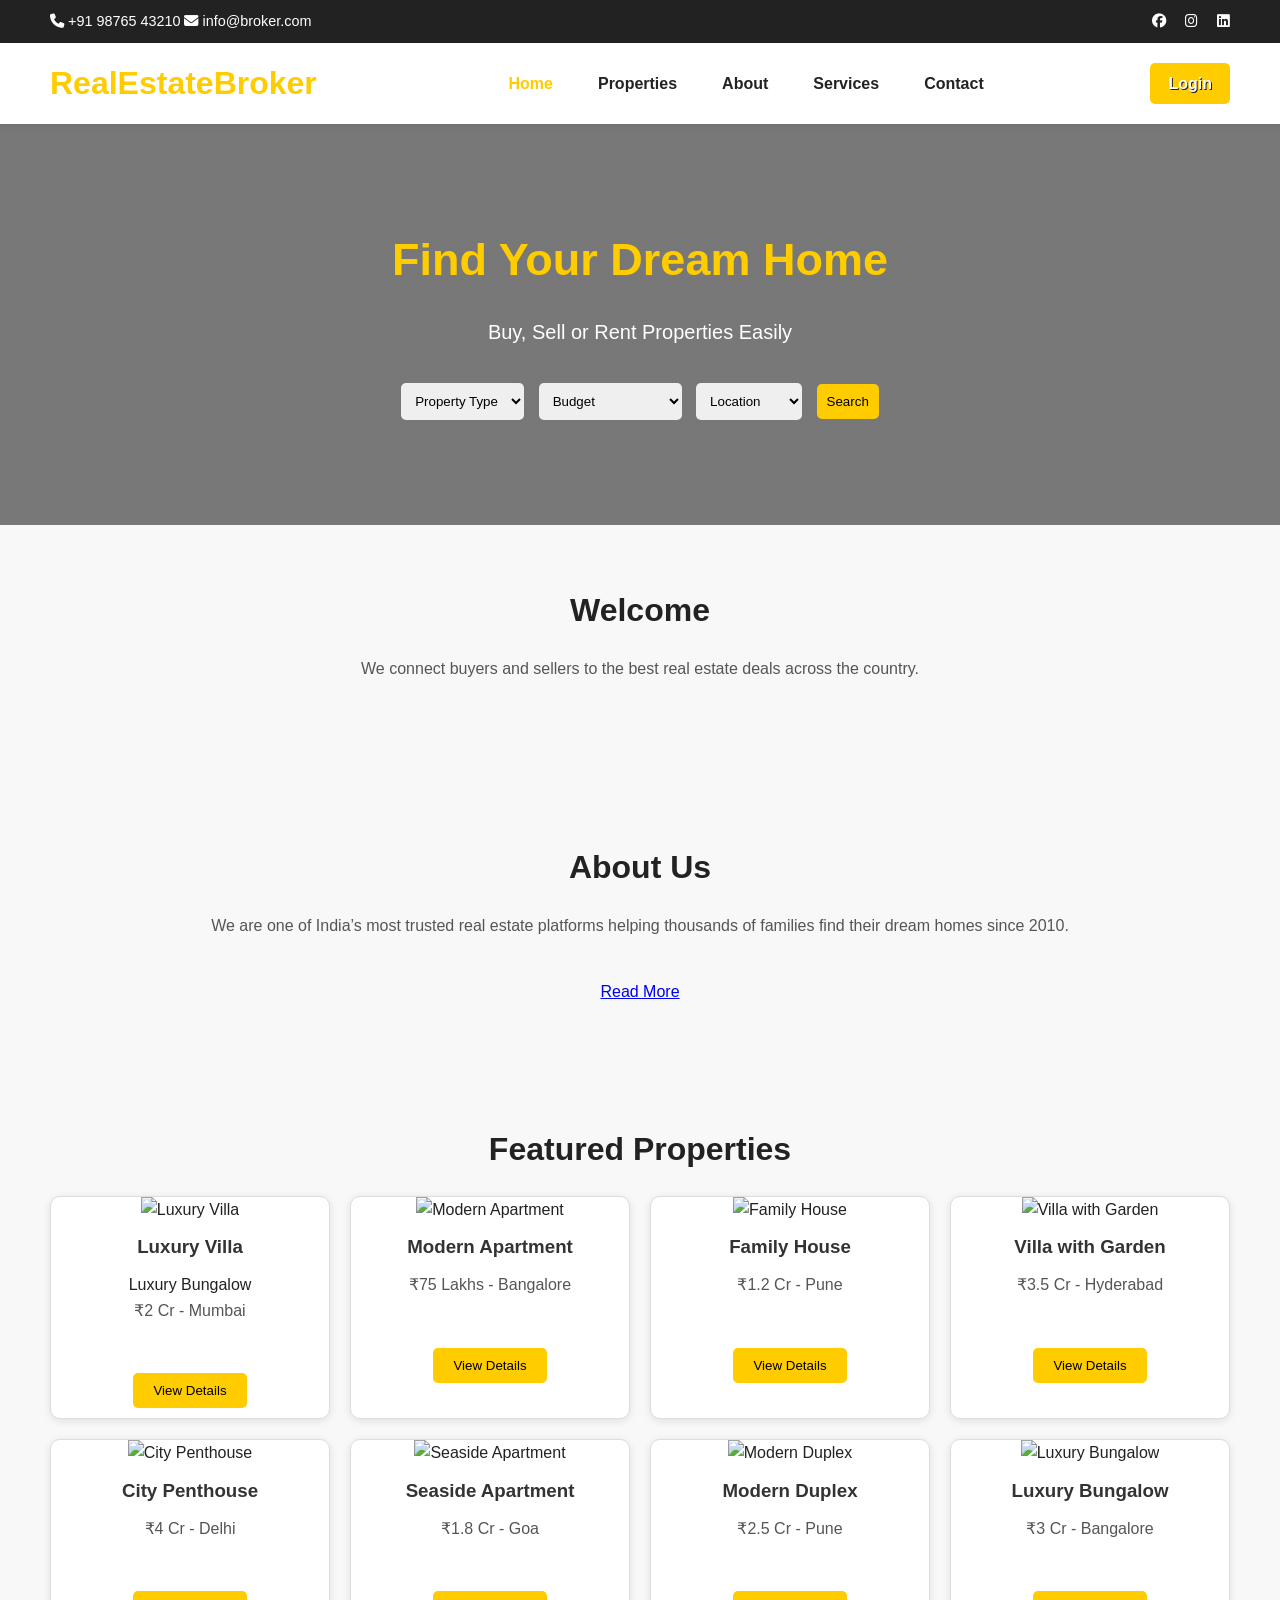
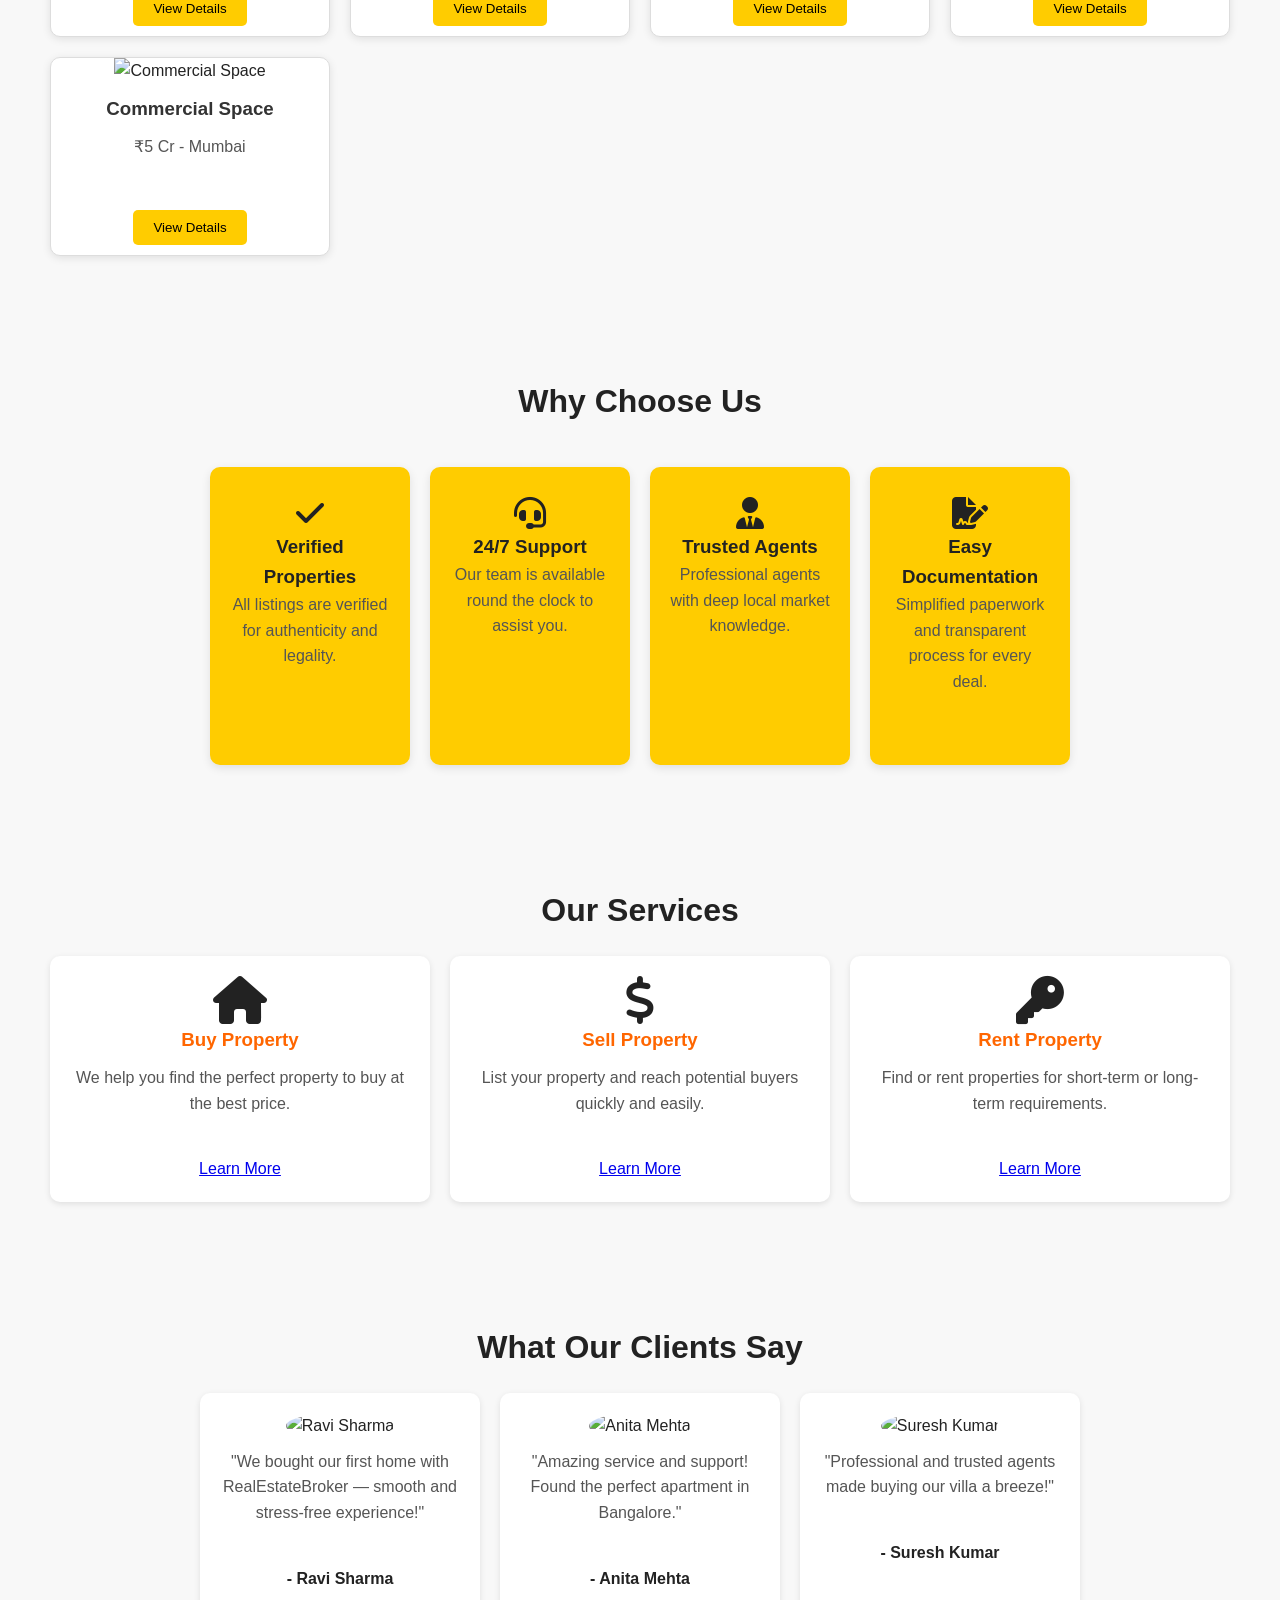
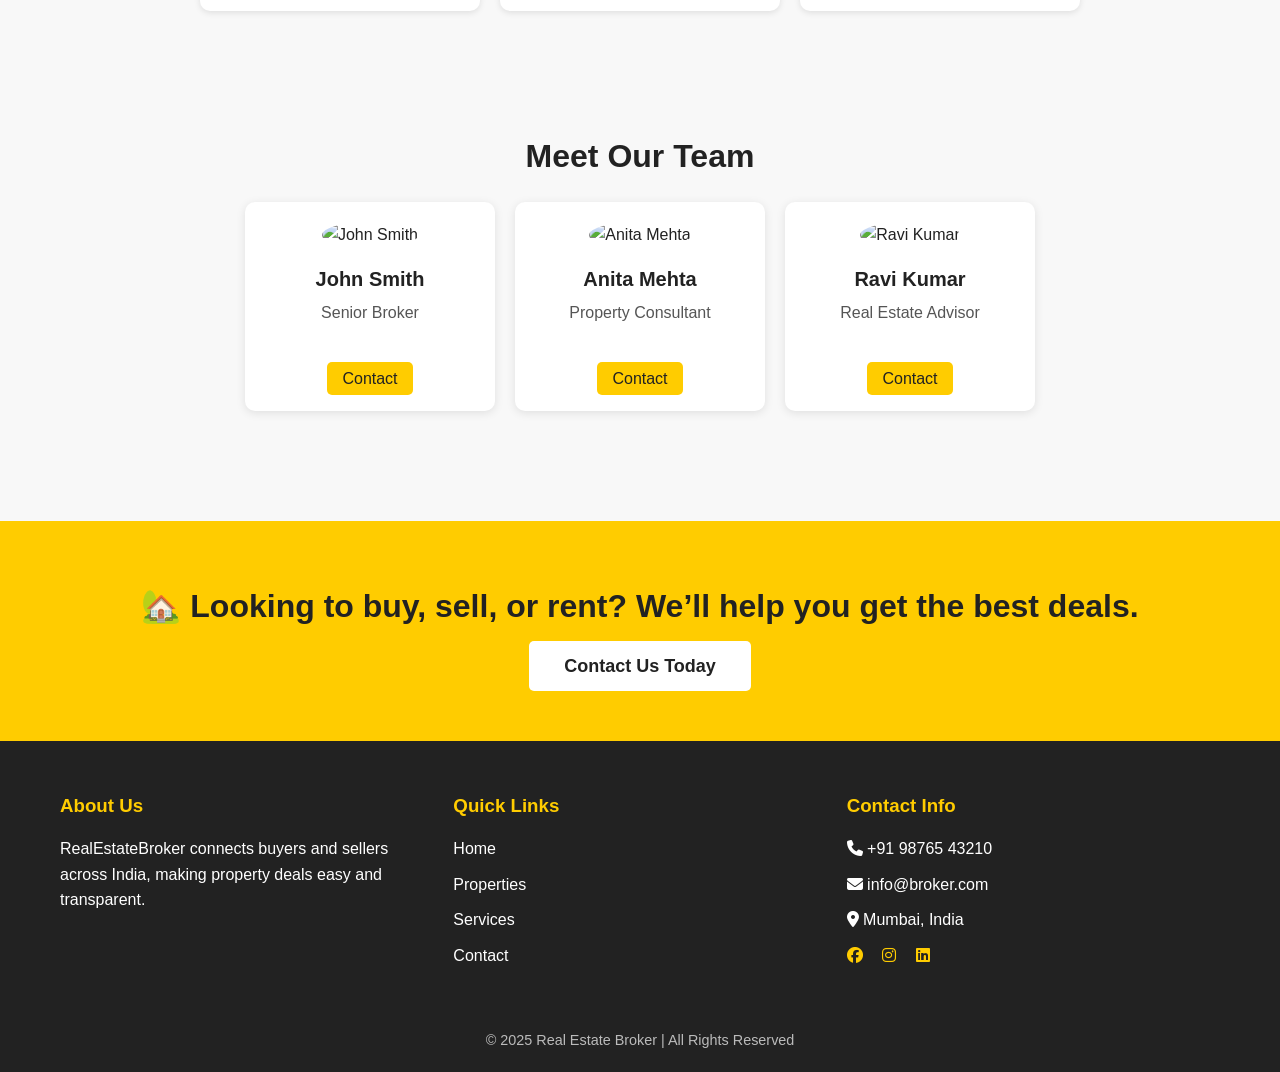
==== index.html @ b23b44d8 "Add files via upload" ====
<!DOCTYPE html>
<html lang="en">
<head>
  <meta charset="UTF-8">
  <meta name="viewport" content="width=device-width, initial-scale=1.0">
  <title>Home - Real Estate Broker</title>
  <link rel="stylesheet" href="style.css">
  <link rel="stylesheet" href="https://cdnjs.cloudflare.com/ajax/libs/font-awesome/6.5.0/css/all.min.css">
</head>
<body>

<!-- 🔹 Top Bar -->
<div class="top-bar">
  <div class="contact-info">
    <span><i class="fa-solid fa-phone"></i> +91 98765 43210</span>
    <span><i class="fa-solid fa-envelope"></i> info@broker.com</span>
  </div>
  <div class="social-icons">
    <a href="#"><i class="fa-brands fa-facebook"></i></a>
    <a href="#"><i class="fa-brands fa-instagram"></i></a>
    <a href="#"><i class="fa-brands fa-linkedin"></i></a>
  </div>
</div>

<!-- 🔹 Header -->
<header>
  <h1>RealEstateBroker</h1>
  <nav>
    <ul>
      <li><a href="index.html" class="active">Home</a></li>
      <li><a href="properties.html">Properties</a></li>
      <li><a href="about.html">About</a></li>
      <li><a href="services.html">Services</a></li>
      <li><a href="contact.html">Contact</a></li>
      
    </ul>
  </nav>
     <a href="login.html" class="btn-login">Login</a>
</header>

<!-- 🔹 Hero Section -->
<section class="hero">
  <h2>Find Your Dream Home</h2>
  <p>Buy, Sell or Rent Properties Easily</p>
  <div class="search-box">
    <select>
      <option>Property Type</option>
      <option>House</option>
      <option>Apartment</option>
      <option>Villa</option>
      <option>Commercial</option>
    </select>
    <select>
      <option>Budget</option>
      <option>Below ₹50 Lakhs</option>
      <option>₹50L - ₹1 Cr</option>
      <option>₹1 Cr - ₹2 Cr</option>
      <option>Above ₹2 Cr</option>
    </select>
    <select>
      <option>Location</option>
      <option>Mumbai</option>
      <option>Delhi</option>
      <option>Bangalore</option>
      <option>Pune</option>
      <option>Hyderabad</option>
    </select>
    <button type="button">Search</button>
  </div>
</section>

<!-- 🔹 Welcome -->
<section class="section">
  <h2>Welcome</h2>
  <p>We connect buyers and sellers to the best real estate deals across the country.</p>
</section>

<!-- 🔹 About Preview -->
<section class="section about-preview">
  <h2>About Us</h2>
  <p>We are one of India’s most trusted real estate platforms helping thousands of families find their dream homes since 2010.</p>
  <a href="about.html" class="btn">Read More</a>
</section>

<!-- 🔹 Featured Properties -->
<section class="section">
  <h2>Featured Properties</h2>
  <div class="properties">
    <div class="property-card">
      <img src="./image/luxury villa.png" alt="Luxury Villa">
      <h3>Luxury Villa</h3>Luxury Bungalow
      
      <p>₹2 Cr - Mumbai</p>
      <button>View Details</button>
    </div>
    <div class="property-card">
      <img src="./image/morden apartment.png" alt="Modern Apartment">
      <h3>Modern Apartment</h3>
      <p>₹75 Lakhs - Bangalore</p>
      <button>View Details</button>
    </div>
    <div class="property-card">
      <img src="./image/family house.png" alt="Family House">
      <h3>Family House</h3>
      <p>₹1.2 Cr - Pune</p>
      <button>View Details</button>
    </div>
  <div class="property-card">
      <img src="./image/villa with garden.png" alt="Villa with Garden">
      <h3>Villa with Garden</h3>
      <p>₹3.5 Cr - Hyderabad</p>
      <button>View Details</button>
    </div>
    <div class="property-card">
      <img src="./image/penhouse.png" alt="City Penthouse">
      <h3>City Penthouse</h3>
      <p>₹4 Cr - Delhi</p>
      <button>View Details</button>
    </div>
    <div class="property-card">
      <img src="./image/seaside apartment.png" alt="Seaside Apartment">
      <h3>Seaside Apartment</h3>
      <p>₹1.8 Cr - Goa</p>
      <button>View Details</button>
    </div>
    <div class="property-card">
      <img src="./image/Modern Duplex.png" alt="Modern Duplex">
      <h3>Modern Duplex</h3>
      <p>₹2.5 Cr - Pune</p>
      <button>View Details</button>
    </div>
    <div class="property-card">
      <img src="./image/Luxury Bungalow.png" alt="Luxury Bungalow">
      <h3>Luxury Bungalow</h3>
      <p>₹3 Cr - Bangalore</p>
      <button>View Details</button>
    </div>
    <div class="property-card">
      <img src="./image/Commercial Space.png" alt="Commercial Space">
      <h3>Commercial Space</h3>
      <p>₹5 Cr - Mumbai</p>
      <button>View Details</button>
    </div>
  </div>
    </div>
</section>

<!-- 🔹 Why Choose Us -->
<section class="section">
  <h2>Why Choose Us</h2>
  <div class="highlights">
    <div class="highlight-card">
      <i class="fa-solid fa-check fa-2x"></i>
      <h3>Verified Properties</h3>
      <p>All listings are verified for authenticity and legality.</p>
    </div>
    <div class="highlight-card">
      <i class="fa-solid fa-headset fa-2x"></i>
      <h3>24/7 Support</h3>
      <p>Our team is available round the clock to assist you.</p>
    </div>
    <div class="highlight-card">
      <i class="fa-solid fa-user-tie fa-2x"></i>
      <h3>Trusted Agents</h3>
      <p>Professional agents with deep local market knowledge.</p>
    </div>
    <div class="highlight-card">
      <i class="fa-solid fa-file-signature fa-2x"></i>
      <h3>Easy Documentation</h3>
      <p>Simplified paperwork and transparent process for every deal.</p>
    </div>
  </div>
</section>

<!-- 🔹 Services -->
<section class="section services-overview">
  <h2>Our Services</h2>
  <div class="services-overview-cards">
    <div class="service-card">
      <i class="fa-solid fa-house fa-3x"></i>
      <h3>Buy Property</h3>
      <p>We help you find the perfect property to buy at the best price.</p>
      <a href="services.html" class="btn">Learn More</a>
    </div>
    <div class="service-card">
      <i class="fa-solid fa-dollar-sign fa-3x"></i>
      <h3>Sell Property</h3>
      <p>List your property and reach potential buyers quickly and easily.</p>
      <a href="services.html" class="btn">Learn More</a>
    </div>
    <div class="service-card">
      <i class="fa-solid fa-key fa-3x"></i>
      <h3>Rent Property</h3>
      <p>Find or rent properties for short-term or long-term requirements.</p>
      <a href="services.html" class="btn">Learn More</a>
    </div>
  </div>
</section>

<!-- 🔹 Testimonials -->
<section class="section testimonials">
  <h2>What Our Clients Say</h2>
  <div class="testimonials-cards">
    <div class="testimonial-card">
      <img src="https://randomuser.me/api/portraits/men/32.jpg" alt="Ravi Sharma">
      <p>"We bought our first home with RealEstateBroker — smooth and stress-free experience!"</p>
      <h4>- Ravi Sharma</h4>
    </div>
    <div class="testimonial-card">
      <img src="https://randomuser.me/api/portraits/women/44.jpg" alt="Anita Mehta">
      <p>"Amazing service and support! Found the perfect apartment in Bangalore."</p>
      <h4>- Anita Mehta</h4>
    </div>
    <div class="testimonial-card">
      <img src="https://randomuser.me/api/portraits/men/54.jpg" alt="Suresh Kumar">
      <p>"Professional and trusted agents made buying our villa a breeze!"</p>
      <h4>- Suresh Kumar</h4>
    </div>
  </div>
</section>

<!-- 🔹 Agents -->
<section class="section agents">
  <h2>Meet Our Team</h2>
  <div class="agents-cards">
    <div class="agent-card">
      <img src="https://randomuser.me/api/portraits/men/22.jpg" alt="John Smith">
      <h3>John Smith</h3>
      <p>Senior Broker</p>
      <a href="mailto:john@example.com" class="btn">Contact</a>
    </div>
    <div class="agent-card">
      <img src="https://randomuser.me/api/portraits/women/33.jpg" alt="Anita Mehta">
      <h3>Anita Mehta</h3>
      <p>Property Consultant</p>
      <a href="mailto:anita@example.com" class="btn">Contact</a>
    </div>
    <div class="agent-card">
      <img src="https://randomuser.me/api/portraits/men/45.jpg" alt="Ravi Kumar">
      <h3>Ravi Kumar</h3>
      <p>Real Estate Advisor</p>
      <a href="mailto:ravi@example.com" class="btn">Contact</a>
    </div>
  </div>
</section>

<!-- 🔹 Big CTA -->
<section class="section big-cta">
  <h2>🏡 Looking to buy, sell, or rent? We’ll help you get the best deals.</h2>
  <a href="contact.html" class="btn btn-large">Contact Us Today</a>
</section>

<!-- 🔹 Footer -->
<footer>
  <div class="footer-container">
    <div class="footer-about">
      <h3>About Us</h3>
      <p>RealEstateBroker connects buyers and sellers across India, making property deals easy and transparent.</p>
    </div>
    <div class="footer-links">
      <h3>Quick Links</h3>
      <ul>
        <li><a href="index.html">Home</a></li>
        <li><a href="properties.html">Properties</a></li>
        <li><a href="services.html">Services</a></li>
        <li><a href="contact.html">Contact</a></li>
      </ul>
    </div>
    <div class="footer-contact">
      <h3>Contact Info</h3>
      <p><i class="fa-solid fa-phone"></i> +91 98765 43210</p>
      <p><i class="fa-solid fa-envelope"></i> info@broker.com</p>
      <p><i class="fa-solid fa-location-dot"></i> Mumbai, India</p>
      <div class="footer-social">
        <a href="#"><i class="fa-brands fa-facebook"></i></a>
        <a href="#"><i class="fa-brands fa-instagram"></i></a>
        <a href="#"><i class="fa-brands fa-linkedin"></i></a>
      </div>
    </div>
  </div>
  <p class="footer-bottom">© 2025 Real Estate Broker | All Rights Reserved</p>
</footer>

</body>
</html>
---- style.css ----
/* Reset & Base */
* {
  margin: 0;
  padding: 0;
  box-sizing: border-box;
}

body {
  font-family: Arial, sans-serif;
  line-height: 1.6;
  background: #f5f5f5;
}

/* 🔹 Header Base */
header {
  background: #222;
  color: #fff;
  padding: 20px 50px;
  display: flex;
  align-items: center;
  justify-content: space-between;
}

/* Navigation Container (Flexbox for nav + button) */
.nav-container {
  display: flex;
  align-items: center;
  gap: 20px;
}

/* Navigation Menu */
nav ul {
  list-style: none;
  display: flex;
  gap: 20px;
  margin: 0;
  padding: 0;
}

nav a {
  color: #fff;
  text-decoration: none;
  font-weight: 500;
  transition: color 0.3s ease;
}

nav a:hover,
nav a.active {
  color: #ff3b3b;
}

/* Login Button (Flex Aligned CTA) */
.btn-login {
  background-color: #ffcc00;
  color: #fff;
  text-shadow: #222 1PX 1PX;
  padding: 8px 18px;
  border-radius: 5px;
  font-weight: bold;
  text-decoration: none;
  transition: background 0.3s ease, transform 0.2s ease;
}

.btn-login:hover {
  background: #e9e8e8;
  transform: scale(1.05);
  color:  #ffcc00;
}

/* Hero Section */
.hero {
  background:linear-gradient(rgba(34, 34, 34, 0.6), rgba(34, 34, 34, 0.6)),
   url('https://images.unsplash.com/photo-1570129477492-45c003edd2be?auto=format&fit=crop&w=1200&q=80') no-repeat center/cover;
  color: #fff;
  text-align: center;
  padding: 100px 20px;
}

.hero h2 {
  font-size: 45px;
  margin-bottom: 20px;
 color: #ffcc00;

}

.hero p {
  font-size: 20px;
  margin-bottom: 30px;
  
}

.hero .search-box select {
  padding: 10px;
  margin: 5px;
  border-radius: 5px;
  border: none;
}

.hero .search-box button {
  padding: 10px;
  margin: 5px;
  border-radius: 5px;
  border: none;
  background: #ffcc00;
  cursor: pointer;
}

/* Sections */
.section {
  padding: 60px 50px;
  text-align: center;
}

.section h2 {
  margin-bottom: 30px;
  font-size: 20px;
  color: #202020;
}


/* Properties */
.properties {
  display: grid;
  grid-template-columns: repeat(auto-fit, minmax(280px, 1fr));
  gap: 20px;
  margin-top: 20px;
}

.property-card {
  border: 1px solid #ddd;
  border-radius: 10px;
  overflow: hidden;
  background: #fff;
  box-shadow: 0 2px 8px rgba(0, 0, 0, 0.1);
}

.property-card img {
  width: 100%;
  height: 200px;
  object-fit: cover;
}

.property-card h3 {
  margin: 10px;
  color: #333;
}

.property-card p {
  margin: 0 10px 10px;
  color: #666;
}

.property-card button {
  margin: 10px;
  padding: 10px 20px;
  background: #ffcc00;
  border: none;
  border-radius: 5px;
  cursor: pointer;
}

/* Services */
.services-overview-cards {
  display: flex;
  flex-wrap: wrap;
  justify-content: center;
  gap: 20px;
}

.service-card {
  flex: 1 1 250px;
  background: #fff;
  padding: 20px;
  border-radius: 10px;
  box-shadow: 0 2px 6px rgba(0, 0, 0, 0.1);
}

.service-card h3 {
  margin-bottom: 10px;
  color: #ff6600;
}

/* Testimonials */
.testimonials-cards {
  display: flex;
  flex-wrap: wrap;
  justify-content: center;
  gap: 20px;
}

.testimonial-card {
  background: #fff;
  padding: 20px;
  border-radius: 10px;
  width: 280px;
  box-shadow: 0 2px 6px rgba(0, 0, 0, 0.1);
}

.testimonial-card img {
  width: 60px;
  height: 60px;
  border-radius: 50%;
  margin-bottom: 10px;
}

/* Agents */
.agents-cards {
  display: flex;
  flex-wrap: wrap;
  justify-content: center;
  gap: 20px;
}

.agent-card {
  background: #fff;
  padding: 20px;
  border-radius: 10px;
  width: 250px;
  box-shadow: 0 2px 6px rgba(0, 0, 0, 0.1);
}

.agent-card img {
  width: 100px;
  height: 100px;
  border-radius: 50%;
  margin-bottom: 10px;
}

/* Big CTA */
.big-cta {
  background: #ffcc00;
  padding: 50px 20px;
  color: #222;
}

.big-cta h2 {
  font-size: 30px;
  margin-bottom: 20px;
}

.big-cta .btn-large {
  padding: 15px 30px;
  font-size: 18px;
  text-decoration: none;
  color: #222;
  background: #fff;
  border-radius: 5px;
}

/* Footer */
footer {
  background: #222;
  color: #fff;
  text-align: center;
  padding: 40px 20px;
}

.footer-container {
  display: flex;
  flex-wrap: wrap;
  justify-content: space-around;
  margin-bottom: 20px;
}

.footer-about,
.footer-links,
.footer-contact {
  flex: 1 1 250px;
  margin: 10px;
  text-align: left;
}

.footer-about h3,
.footer-links h3,
.footer-contact h3 {
  margin-bottom: 15px;
}

.footer-links ul {
  list-style: none;
}

.footer-links ul li {
  margin-bottom: 10px;
}

.footer-links ul li a {
  color: #fff;
  text-decoration: none;
}

.footer-contact p {
  margin-bottom: 10px;
}

.footer-social a {
  color: #fff;
  margin-right: 10px;
  text-decoration: none;
}

.footer-bottom {
  margin-top: 20px;
}

/* Properties Page */

/* Property Section */
#properties-section {
  padding: 60px 50px;
  text-align: center;
}

#properties-section h2 {
  font-size: 30px;
  color: #222;
  margin-bottom: 30px;
}

/* Property Cards */
.properties {
  display: grid;
  grid-template-columns: repeat(auto-fit, minmax(280px, 1fr));
  gap: 20px;
  margin-top: 20px;
}

.property {
  background: #fff;
  border: 1px solid #ddd;
  border-radius: 10px;
  overflow: hidden;
  box-shadow: 0 2px 8px rgba(0,0,0,0.1);
  transition: transform 0.3s, box-shadow 0.3s;
}

.property:hover {
  transform: translateY(-5px);
  box-shadow: 0 5px 15px rgba(0,0,0,0.2);
}

.property img {
  width: 100%;
  height: 200px;
  object-fit: cover;
}

.property h3 {
  margin: 10px;
  color: #333;
}

.property p {
  margin: 0 10px 10px;
  color: #666;
}

/* Property Details List */
.property ul {
  list-style: none;
  display: flex;
  justify-content: space-around;
  padding: 0 10px 10px 10px;
  color: #555;
}

.property ul li {
  display: flex;
  align-items: center;
  gap: 5px;
  font-size: 14px;
}

/* Property Button */
.property button, .property .btn {
  margin: 10px;
  padding: 10px 20px;
  background: #ffcc00;
  color: #222;
  border: none;
  border-radius: 5px;
  cursor: pointer;
}

/* Property Badge */
.property .badge {
  position: absolute;
  top: 10px;
  left: 10px;
  background: #ffcc00;
  color: #222;
  padding: 5px 10px;
  border-radius: 5px;
  font-size: 14px;
}

/* Filter Tabs */
.tabs {
  display: flex;
  justify-content: center;
  gap: 10px;
  margin-bottom: 30px;
}

.tab-btn {
  padding: 10px 20px;
  border: none;
  background: #ddd;
  border-radius: 5px;
  cursor: pointer;
}

.tab-btn.active,
.tab-btn:hover {
  background: #ffcc00;
  color: #222;
}

/* Special Offers */
.offers {
  padding: 50px 20px;
}

.offer-cards {
  display: flex;
  flex-wrap: wrap;
  justify-content: center;
  gap: 20px;
}

.offer {
  background: #fff;
  padding: 20px;
  border-radius: 10px;
  width: 280px;
  box-shadow: 0 2px 6px rgba(0,0,0,0.1);
}

/* Agents */
.agents-cards {
  display: flex;
  flex-wrap: wrap;
  justify-content: center;
  gap: 20px;
}

.agent-card {
  background: #fff;
  padding: 20px;
  border-radius: 10px;
  width: 250px;
  box-shadow: 0 2px 6px rgba(0,0,0,0.1);
  text-align: center;
}

.agent-card img {
  width: 100px;
  height: 100px;
  border-radius: 50%;
  margin-bottom: 10px;
}

/* Testimonials */
.testimonials-cards {
  display: flex;
  flex-wrap: wrap;
  justify-content: center;
  gap: 20px;
}

.testimonial-card {
  background: #fff;
  padding: 20px;
  border-radius: 10px;
  width: 280px;
  box-shadow: 0 2px 6px rgba(0,0,0,0.1);
}

/* Blog */
.blog-cards {
  display: flex;
  flex-wrap: wrap;
  justify-content: center;
  gap: 20px;
}

.blog-card {
  background: #fff;
  border-radius: 10px;
  overflow: hidden;
  width: 300px;
  box-shadow: 0 2px 6px rgba(0,0,0,0.1);
  text-align: center;
}

.blog-card img {
  width: 100%;
  height: 180px;
  object-fit: cover;
}

.blog-card h3 {
  margin: 10px 0;
  color: #333;
}

/* Contact Form */
.contact-form form {
  display: flex;
  flex-direction: column;
  gap: 10px;
  max-width: 500px;
  margin: 0 auto;
}

.contact-form input,
.contact-form textarea {
  padding: 10px;
  border-radius: 5px;
  border: 1px solid #ccc;
}

.contact-form button {
  background: #ffcc00;
  color: #222;
  border: none;
  padding: 10px;
  border-radius: 5px;
  cursor: pointer;
}

/* Map Section */
.map iframe {
  width: 100%;
  height: 400px;
  border-radius: 10px;
  border: none;
}

/* Newsletter */
.newsletter form {
  display: flex;
  justify-content: center;
  gap: 10px;
  margin-top: 20px;
}

.newsletter input {
  padding: 10px;
  border-radius: 5px;
  border: 1px solid #ccc;
}

.newsletter button {
  padding: 10px 20px;
  border-radius: 5px;
  border: none;
  background: #ffcc00;
  color: #222;
  cursor: pointer;
}

/* Responsive */
@media(max-width: 768px) {
  .properties,
  .offers-cards,
  .agents-cards,
  .testimonials-cards,
  .blog-cards {
    flex-direction: column;
    align-items: center;
  }
}

/* ------------------ About Page Specific ------------------ */

/* Hero Banner */
.about-hero {
background:linear-gradient(rgba(34, 34, 34, 0.6), rgba(34, 34, 34, 0.6)),
   url('https://images.unsplash.com/photo-1570129477492-45c003edd2be?auto=format&fit=crop&w=1200&q=80') no-repeat center/cover;  color: #fff;
  text-align: center;
  padding: 120px 20px;
  position: relative;
}

.about-hero h2 {
  font-size: 48px;
  margin-bottom: 20px;
  color: #ffcc00;
}

.about-hero p {
  font-size: 22px;
  color: #fff;
}

/* Values Grid (Mission, Vision, Core Values) */
.values-grid {
  display: grid;
  grid-template-columns: repeat(auto-fit, minmax(250px, 1fr));
  gap: 30px;
  margin-top: 40px;
}

.value-card {
  background: #fff;
  padding: 30px 20px;
  border-radius: 10px;
  box-shadow: 0 3px 10px rgba(0,0,0,0.1);
  text-align: center;
  transition: transform 0.3s, box-shadow 0.3s;
}

.value-card:hover {
  transform: translateY(-5px);
  box-shadow: 0 6px 20px rgba(0,0,0,0.15);
}

.value-card .icon-circle {
  font-size: 40px;
  background: #ffcc00;
  color: #222;
  width: 70px;
  height: 70px;
  border-radius: 50%;
  display: flex;
  align-items: center;
  justify-content: center;
  margin: 0 auto 15px;
}

.value-card h3 {
  font-size: 22px;
  color: #222;
  margin-bottom: 10px;
}

.value-card p {
  font-size: 16px;
  color: #555;
}

/* Highlights / Achievements */
.highlights {
  display: flex;
  flex-wrap: wrap;
  justify-content: center;
  gap: 20px;
  margin-top: 40px;
}

.highlight-card {
  background: #ffcc00;
  color: #222;
  width: 200px;
  padding: 30px 20px;
  border-radius: 10px;
  text-align: center;
  box-shadow: 0 3px 10px rgba(0,0,0,0.1);
}

.highlight-card h2 {
  font-size: 36px;
  margin-bottom: 10px;
}

.highlight-card p {
  font-size: 16px;
  font-weight: 500;
}

/* Agents / Leadership Team */
.agents {
  text-align: center;
}

.agents h2 {
  margin-bottom: 30px;
}

.agents-cards {
  display: flex;
  flex-wrap: wrap;
  justify-content: center;
  gap: 20px;
}

.agent-card {
  background: #fff;
  padding: 20px;
  border-radius: 10px;
  width: 250px;
  box-shadow: 0 2px 10px rgba(0,0,0,0.1);
  text-align: center;
  transition: transform 0.3s, box-shadow 0.3s;
}

.agent-card:hover {
  transform: translateY(-5px);
  box-shadow: 0 5px 20px rgba(0,0,0,0.15);
}

.agent-card img {
  width: 100px;
  height: 100px;
  border-radius: 50%;
  margin-bottom: 15px;
}

.agent-card h3 {
  font-size: 20px;
  margin-bottom: 5px;
}

.agent-card p {
  color: #555;
  font-size: 14px;
  margin-bottom: 15px;
}

.agent-card .btn {
  padding: 8px 15px;
  background: #ffcc00;
  color: #222;
  border-radius: 5px;
  text-decoration: none;
  font-weight: 500;
}

/* Partners Grid */
.partners {
  text-align: center;
  margin-top: 50px;
}

.partners h2 {
  margin-bottom: 30px;
}

.partners-grid {
  display: flex;
  flex-wrap: wrap;
  justify-content: center;
  gap: 30px;
  align-items: center;
}

.partners-grid img {
  height: 60px;
  object-fit: contain;
  filter: grayscale(0.5);
  transition: filter 0.3s, transform 0.3s;
}

.partners-grid img:hover {
  filter: grayscale(0);
  transform: scale(1.1);
}

/* CTA Section */
.big-cta {
  background: #ffcc00;
  color: #222;
  padding: 60px 20px;
  text-align: center;
  margin-top: 50px;
}

.big-cta h2 {
  font-size: 32px;
  margin-bottom: 20px;
}

.big-cta .btn-large {
  padding: 15px 35px;
  font-size: 18px;
  background: #fff;
  color: #222;
  border-radius: 5px;
  text-decoration: none;
  font-weight: 600;
  transition: background 0.3s;
}

.big-cta .btn-large:hover {
  background: #ffe066;
}

/* Responsive */
@media (max-width: 768px) {
  .values-grid, .highlights, .agents-cards, .partners-grid {
    flex-direction: column;
    align-items: center;
  }

  .highlight-card, .value-card, .agent-card {
    width: 90%;
  }
}

/*  services page */

/* ==========================
   SERVICES PAGE
========================== */

/* Section Styling */
.section {
  padding: 60px 50px;
  text-align: center;
}

.section h2 {
  font-size: 32px;
  color: #222;
  margin-bottom: 20px;
}

.section p {
  font-size: 16px;
  color: #555;
  margin-bottom: 40px;
}

/* Services Container */
.services {
  display: flex;
  flex-wrap: wrap;
  justify-content: center;
  gap: 30px;
}

/* Service Card */
.service {
  background: #fff;
  border-radius: 12px;
  box-shadow: 0 4px 12px rgba(0,0,0,0.1);
  padding: 30px 20px;
  max-width: 280px;
  text-align: center;
  transition: transform 0.3s, box-shadow 0.3s;
}

.service:hover {
  transform: translateY(-5px);
  box-shadow: 0 8px 20px rgba(0,0,0,0.15);
}

.service h3 {
  font-size: 22px;
  color: #ff6600;
  margin-bottom: 15px;
}

.service p {
  font-size: 15px;
  color: #555;
  margin-bottom: 20px;
}

.service .btn {
  display: inline-block;
  padding: 10px 20px;
  background: #ffcc00;
  color: #222;
  border-radius: 6px;
  text-decoration: none;
  font-weight: 500;
  transition: background 0.3s;
}

.service .btn:hover {
  background: #ffe066;
}

/* Optional Icon for Service */
.service .icon {
  width: 60px;
  height: 60px;
  background: #ffcc00;
  border-radius: 50%;
  display: flex;
  align-items: center;
  justify-content: center;
  margin: 0 auto 15px;
  font-size: 28px;
  color: #222;
}

/* Service Page Hero */
.services-hero {
  background: linear-gradient(rgba(34,34,34,0.6), rgba(34,34,34,0.6)),
              url('https://images.unsplash.com/photo-1580584122200-024da1f8986c?auto=format&fit=crop&w=1200&q=80') no-repeat center/cover;
  padding: 100px 20px;
  color: #fff;
  text-align: center;
}

.services-hero h1 {
  font-size: 48px;
  margin-bottom: 20px;
  color: #ffcc00;
}

.services-hero p {
  font-size: 20px;
}

/* Featured Services Section */
.featured-services {
  display: grid;
  grid-template-columns: repeat(auto-fit, minmax(280px, 1fr));
  gap: 30px;
  margin-top: 40px;
}

/* Highlighted Service Card */
.featured-services .service-card {
  background: #fff;
  padding: 25px 20px;
  border-radius: 12px;
  text-align: center;
  box-shadow: 0 4px 12px rgba(0,0,0,0.1);
  transition: transform 0.3s, box-shadow 0.3s;
}

.featured-services .service-card:hover {
  transform: translateY(-5px);
  box-shadow: 0 8px 20px rgba(0,0,0,0.15);
}

.featured-services .service-card h3 {
  font-size: 22px;
  color: #ff6600;
  margin-bottom: 15px;
}

.featured-services .service-card p {
  font-size: 15px;
  color: #555;
  margin-bottom: 15px;
}

.featured-services .service-card .btn {
  padding: 10px 20px;
  background: #ffcc00;
  color: #222;
  border-radius: 6px;
  text-decoration: none;
  font-weight: 500;
}

.featured-services .service-card .btn:hover {
  background: #ffe066;
}

/* Testimonials on Services Page */
.services-testimonials {
  margin-top: 60px;
}

.services-testimonials h2 {
  margin-bottom: 40px;
  color: #222;
}

.services-testimonials .testimonial-card {
  background: #fff;
  padding: 25px 20px;
  border-radius: 12px;
  box-shadow: 0 4px 12px rgba(0,0,0,0.1);
  max-width: 300px;
  margin: auto;
  transition: transform 0.3s;
}

.services-testimonials .testimonial-card:hover {
  transform: translateY(-5px);
}

.services-testimonials .testimonial-card img {
  width: 60px;
  height: 60px;
  border-radius: 50%;
  margin-bottom: 10px;
}

/* Call-to-Action at Bottom */
.services-cta {
  background: #ffcc00;
  padding: 60px 20px;
  text-align: center;
  margin-top: 50px;
  border-radius: 12px;
}

.services-cta h2 {
  font-size: 32px;
  margin-bottom: 20px;
  color: #222;
}

.services-cta .btn-large {
  padding: 15px 35px;
  font-size: 18px;
  background: #fff;
  color: #222;
  border-radius: 6px;
  text-decoration: none;
  font-weight: 600;
  transition: background 0.3s;
}

.services-cta .btn-large:hover {
  background: #ffe066;
}

/* Responsive */
@media(max-width: 768px) {
  .services, .featured-services {
    flex-direction: column;
    align-items: center;
  }

  .service, .service-card {
    width: 90%;
  }

  .services-hero h1 {
    font-size: 36px;
  }

  .services-hero p {
    font-size: 18px;
  }
}

/*CONTACT CSS*/

/* Reset & Base */
* {
  margin: 0;
  padding: 0;
  box-sizing: border-box;
}

body {
  font-family: "Poppins", Arial, sans-serif;
  line-height: 1.6;
  background: #f8f8f8;
  color: #222;
}

/* 🔹 Top Bar */
.top-bar {
  background: #222;
  color: #fff;
  display: flex;
  justify-content: space-between;
  padding: 10px 50px;
  font-size: 0.9rem;
}

.top-bar .social-icons a {
  color: #fff;
  margin-left: 15px;
  text-decoration: none;
}

.top-bar .social-icons a:hover {
  color: #ffcc00;
}

/* 🔹 Header */
header {
  background: #fff;
  display: flex;
  justify-content: space-between;
  align-items: center;
  padding: 15px 50px;
  box-shadow: 0 2px 6px rgba(0,0,0,0.1);
}

header h1 {
  color: #ffcc00;
}

nav ul {
  list-style: none;
  display: flex;
}

nav ul li {
  margin-left: 25px;
}

nav ul li a {
  text-decoration: none;
  color: #222;
  font-weight: bold;
}

nav ul li a:hover,
nav ul li a.active {
  color: #ffcc00;
}

/* 🔹 Hero Section */
.contact-hero {
  background: linear-gradient(rgba(34, 34, 34, 0.6), rgba(34, 34, 34, 0.6)),
    url('https://images.unsplash.com/photo-1570129477492-45c003edd2be?auto=format&fit=crop&w=1200&q=80') center/cover;
  color: white;
  text-align: center;
  padding: 120px 20px;
}

.contact-hero h2 {
  font-size: 48px;
  margin-bottom: 20px;
  color: #ffcc00;
}

.contact-hero p {
  font-size: 20px;
}

/* 🔹 Contact Section */
.contact-section {
  display: flex;
  flex-wrap: wrap;
  justify-content: center;
  gap: 40px;
  padding: 60px 50px;
  background: #fff;
}

.contact-info-box,
.contact-form-box {
  flex: 1 1 400px;
  background: #fefefe;
  padding: 30px;
  border-radius: 10px;
  box-shadow: 0 3px 10px rgba(0,0,0,0.1);
  text-align: left;
  transition: transform 0.3s ease, box-shadow 0.3s ease;
}

.contact-info-box:hover,
.contact-form-box:hover {
  transform: translateY(-5px);
  box-shadow: 0 6px 20px rgba(0,0,0,0.15);
}

.contact-info-box h3,
.contact-form-box h3 {
  margin-bottom: 20px;
  color: #ffcc00;
  font-size: 22px;
}

.contact-info-box p {
  margin-bottom: 15px;
  font-size: 16px;
  color: #555;
}

.contact-social a {
  display: inline-block;
  margin-right: 15px;
  color: #222;
  background: #ffcc00;
  padding: 8px 15px;
  border-radius: 5px;
  text-decoration: none;
  font-weight: 500;
}

.contact-social a:hover {
  background: #222;
  color: #ffcc00;
}

/* 🔹 Contact Form */
form {
  display: flex;
  flex-direction: column;
}

form input,
form textarea {
  padding: 12px;
  margin-bottom: 15px;
  border: 1px solid #ddd;
  border-radius: 6px;
  font-size: 1rem;
  background: #fff;
  color: #222;
}

form input:focus,
form textarea:focus {
  border-color: #ffcc00;
  outline: none;
  box-shadow: 0 0 5px rgba(255,204,0,0.5);
}

form button {
  background: #ffcc00;
  color: #222;
  border: none;
  padding: 12px;
  border-radius: 6px;
  cursor: pointer;
  font-size: 1rem;
  font-weight: 600;
  transition: 0.3s ease;
}

form button:hover {
  background: #222;
  color: #ffcc00;
}

/* 🔹 Map Section */
.map-section {
  text-align: center;
  padding: 50px;
  background: #f5f5f5;
}

.map-section h2 {
  margin-bottom: 20px;
  color: #ffcc00;
}

/* 🔹 Footer */
footer {
  background: #222;
  color: #fff;
  padding: 40px 50px 20px;
}

.footer-container {
  display: flex;
  flex-wrap: wrap;
  justify-content: space-between;
}

.footer-container div {
  flex: 1 1 300px;
  margin-bottom: 20px;
}

.footer-container h3 {
  margin-bottom: 15px;
  color: #ffcc00;
}

.footer-links ul {
  list-style: none;
}

.footer-links ul li a {
  color: #fff;
  text-decoration: none;
}

.footer-links ul li a:hover {
  color: #ffcc00;
}

.footer-social a {
  color: #ffcc00;
  margin-right: 15px;
  text-decoration: none;
}

.footer-social a:hover {
  color: #fff;
}

.footer-bottom {
  text-align: center;
  margin-top: 20px;
  font-size: 0.9rem;
  color: #bbb;
}

/*login page*/

/* 🔹 Login Page Styling */
.login-section {
  min-height: 80vh;
  display: flex;
  align-items: center;
  justify-content: center;
  background: linear-gradient(rgba(34, 34, 34, 0.7), rgba(34, 34, 34, 0.7)),
              url('https://images.unsplash.com/photo-1600585154340-be6161a56a0c?auto=format&fit=crop&w=1400&q=80') no-repeat center/cover;
  padding: 60px 20px;
}

.login-container {
  background: #fff;
  padding: 40px 50px;
  border-radius: 10px;
  box-shadow: 0 5px 20px rgba(0,0,0,0.2);
  width: 100%;
  max-width: 400px;
  text-align: center;
}

.login-container h2 {
  color: #ffcc00;
  font-size: 28px;
  margin-bottom: 10px;
}

.login-container p {
  color: #555;
  margin-bottom: 30px;
}

/* 🔹 Input Fields */
.login-form .input-group {
  display: flex;
  align-items: center;
  background: #f5f5f5;
  border-radius: 5px;
  margin-bottom: 20px;
  padding: 12px 15px;
}

.login-form input {
  border: none;
  background: transparent;
  outline: none;
  width: 100%;
  font-size: 16px;
  color: #333;
}

/* 🔹 Form Options */
.form-options {
  display: flex;
  justify-content: space-between;
  align-items: center;
  margin-bottom: 20px;
  font-size: 14px;
}

.form-options a {
  color: #ffcc00;
  text-decoration: none;
}

.form-options a:hover {
  text-decoration: underline;
}

/* 🔹 Submit Button */
.btn-login-submit {
  background: #ffcc00;
  color: #222;
  padding: 10px 20px;
  width: 100%;
  border: none;
  border-radius: 5px;
  font-weight: bold;
  font-size: 16px;
  cursor: pointer;
  transition: background 0.3s, transform 0.2s;
}

.btn-login-submit:hover {
  background: #e6b800;
  transform: scale(1.03);
}

/* 🔹 Signup Text */
.signup-text {
  margin-top: 20px;
  color: #555;
}

.signup-text a {
  color: #ffcc00;
  font-weight: bold;
  text-decoration: none;
}

.signup-text a:hover {
  text-decoration: underline;
}
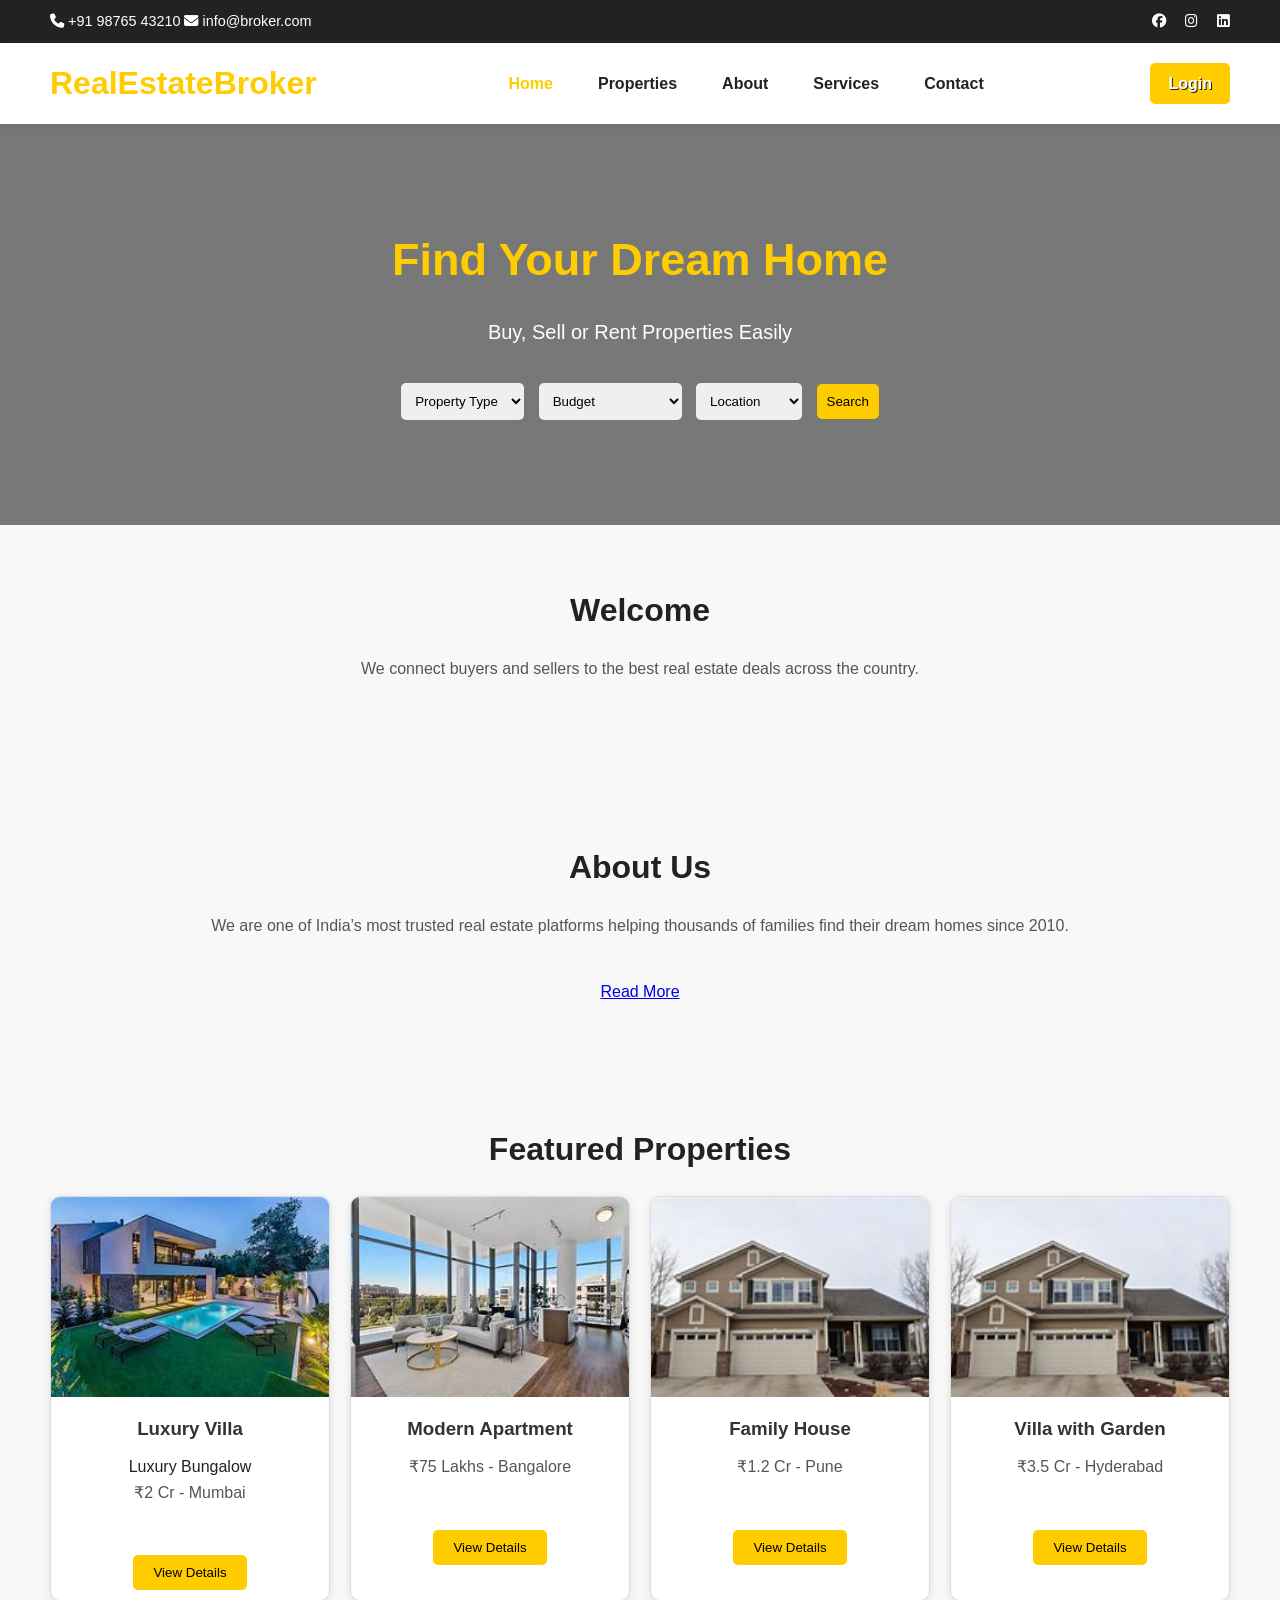
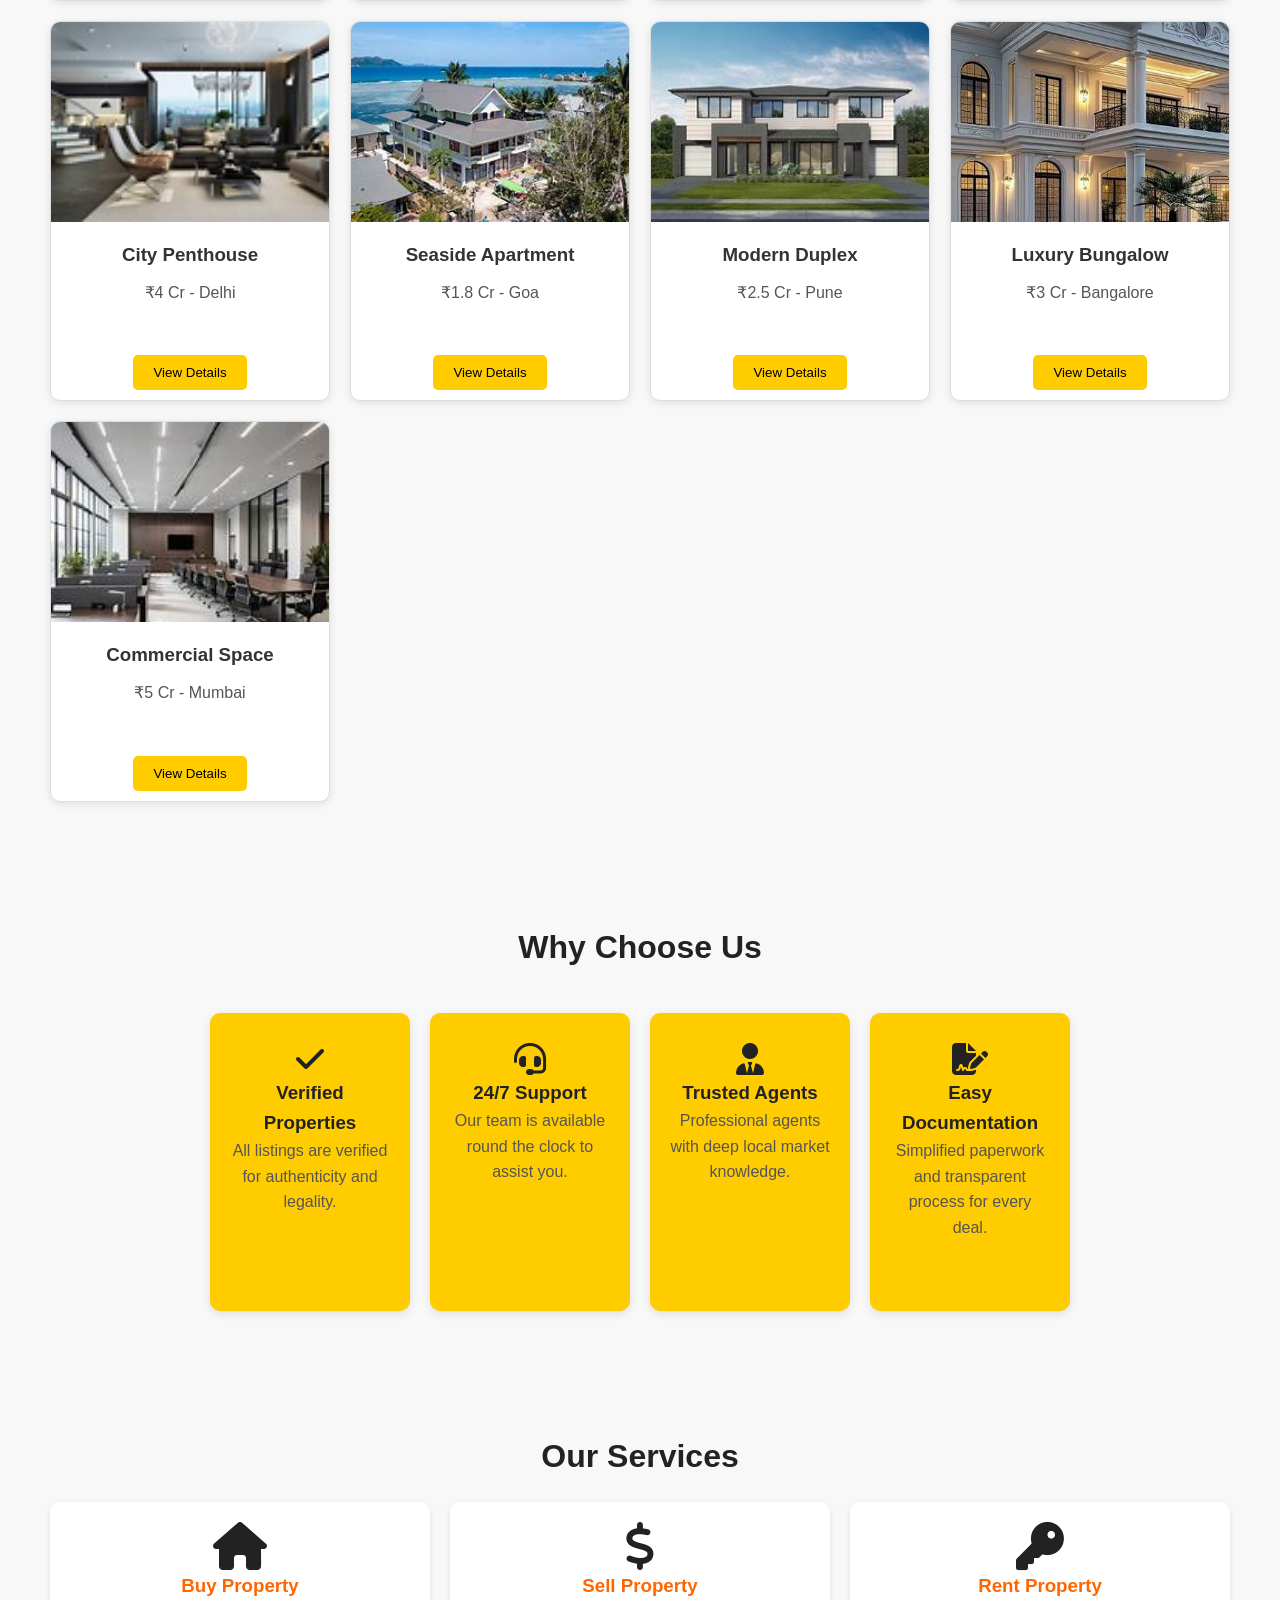
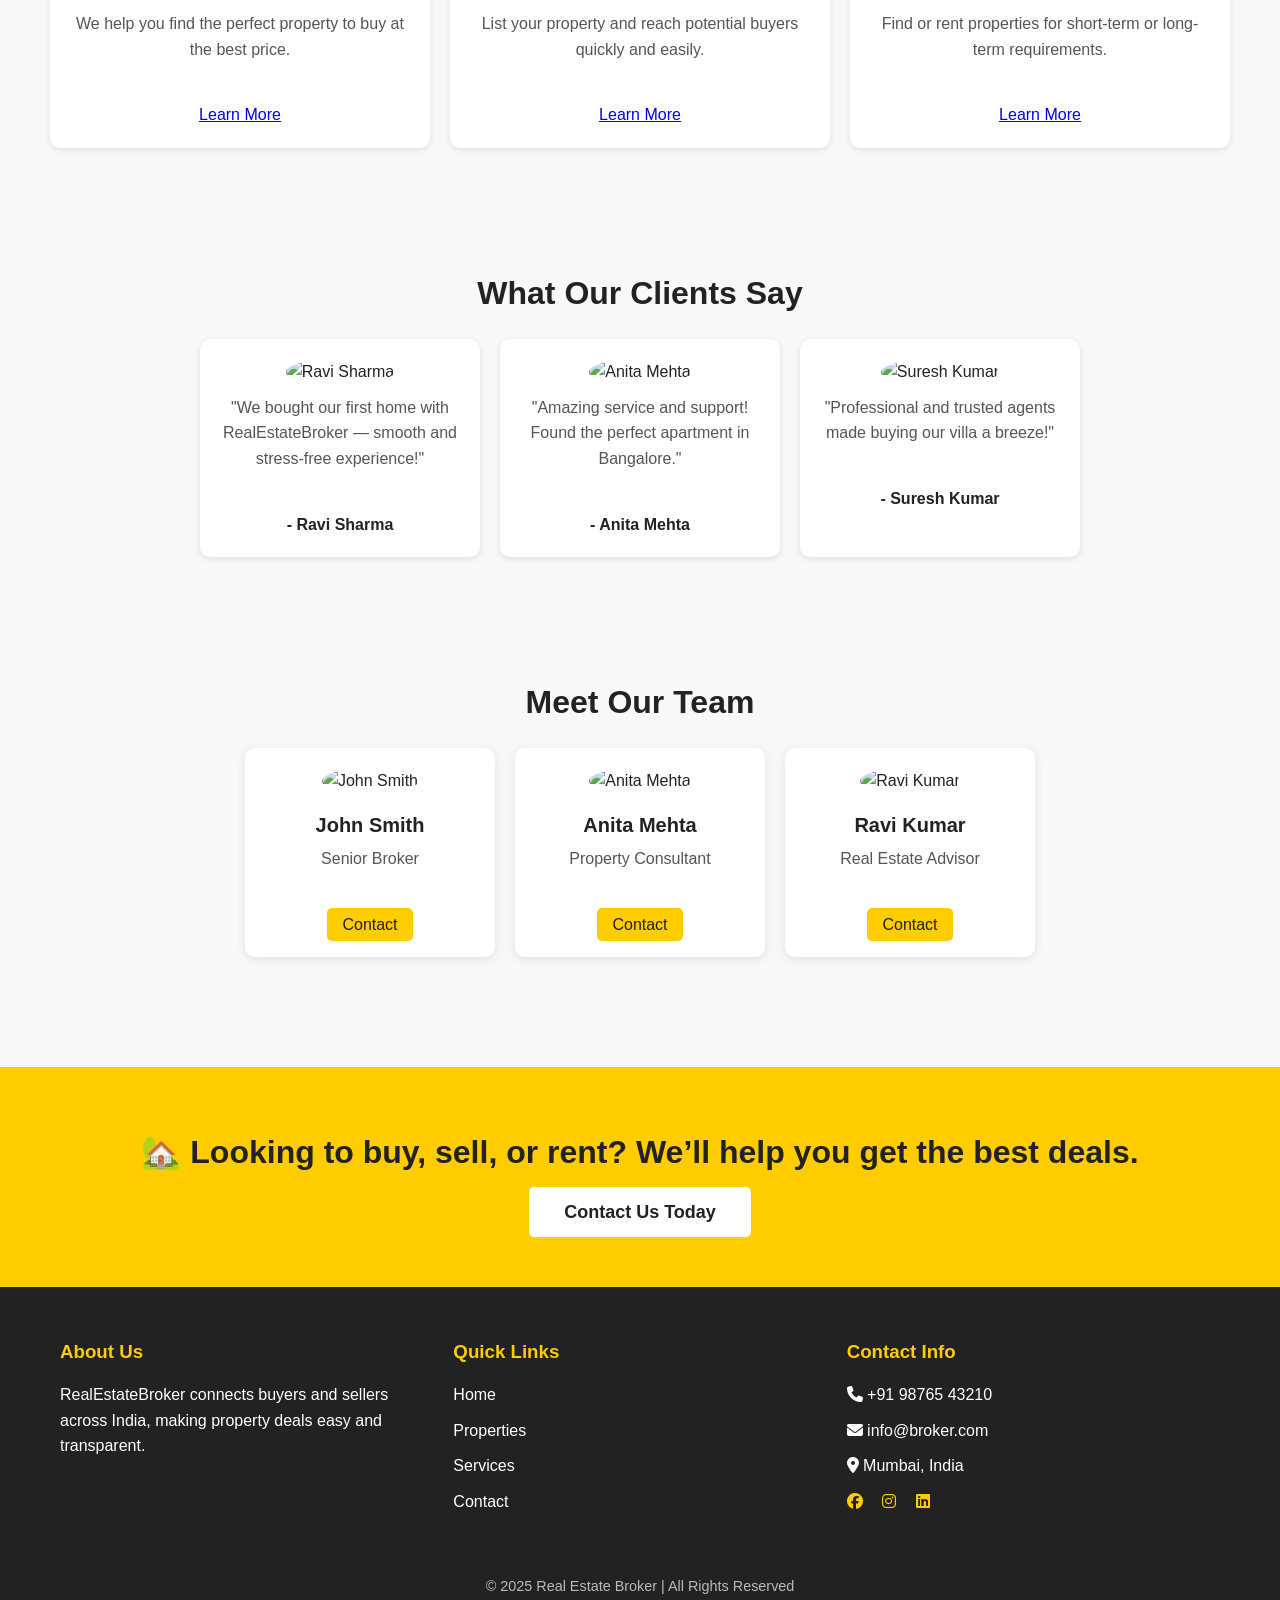
==== commit 7c6846ee: "Update index.html" ====
--- a/index.html
+++ b/index.html
@@ -87,56 +87,56 @@
   <h2>Featured Properties</h2>
   <div class="properties">
     <div class="property-card">
-      <img src="./image/luxury villa.png" alt="Luxury Villa">
+      <img src="./imgs/luxury-villa.png" alt="Luxury Villa">
       <h3>Luxury Villa</h3>Luxury Bungalow
       
       <p>₹2 Cr - Mumbai</p>
       <button>View Details</button>
     </div>
     <div class="property-card">
-      <img src="./image/morden apartment.png" alt="Modern Apartment">
+      <img src="./imgs/modern-apartment.png" alt="Modern Apartment">
       <h3>Modern Apartment</h3>
       <p>₹75 Lakhs - Bangalore</p>
       <button>View Details</button>
     </div>
     <div class="property-card">
-      <img src="./image/family house.png" alt="Family House">
+      <img src="./imgs/family-house.png" alt="Family House">
       <h3>Family House</h3>
       <p>₹1.2 Cr - Pune</p>
       <button>View Details</button>
     </div>
   <div class="property-card">
-      <img src="./image/villa with garden.png" alt="Villa with Garden">
+      <img src="./imgs/family-house.png" alt="Villa with Garden">
       <h3>Villa with Garden</h3>
       <p>₹3.5 Cr - Hyderabad</p>
       <button>View Details</button>
     </div>
     <div class="property-card">
-      <img src="./image/penhouse.png" alt="City Penthouse">
+      <img src="./imgs/pen-house.png" alt="City Penthouse">
       <h3>City Penthouse</h3>
       <p>₹4 Cr - Delhi</p>
       <button>View Details</button>
     </div>
     <div class="property-card">
-      <img src="./image/seaside apartment.png" alt="Seaside Apartment">
+      <img src="./imgs/sea-house.png" alt="Seaside Apartment">
       <h3>Seaside Apartment</h3>
       <p>₹1.8 Cr - Goa</p>
       <button>View Details</button>
     </div>
     <div class="property-card">
-      <img src="./image/Modern Duplex.png" alt="Modern Duplex">
+      <img src="./imgs/duplex-aparment.png" alt="Modern Duplex">
       <h3>Modern Duplex</h3>
       <p>₹2.5 Cr - Pune</p>
       <button>View Details</button>
     </div>
     <div class="property-card">
-      <img src="./image/Luxury Bungalow.png" alt="Luxury Bungalow">
+      <img src="./imgs/Luxury-Bungalow.png" alt="Luxury Bungalow">
       <h3>Luxury Bungalow</h3>
       <p>₹3 Cr - Bangalore</p>
       <button>View Details</button>
     </div>
     <div class="property-card">
-      <img src="./image/Commercial Space.png" alt="Commercial Space">
+      <img src="./imgs/Commercial-Space.png" alt="Commercial Space">
       <h3>Commercial Space</h3>
       <p>₹5 Cr - Mumbai</p>
       <button>View Details</button>
